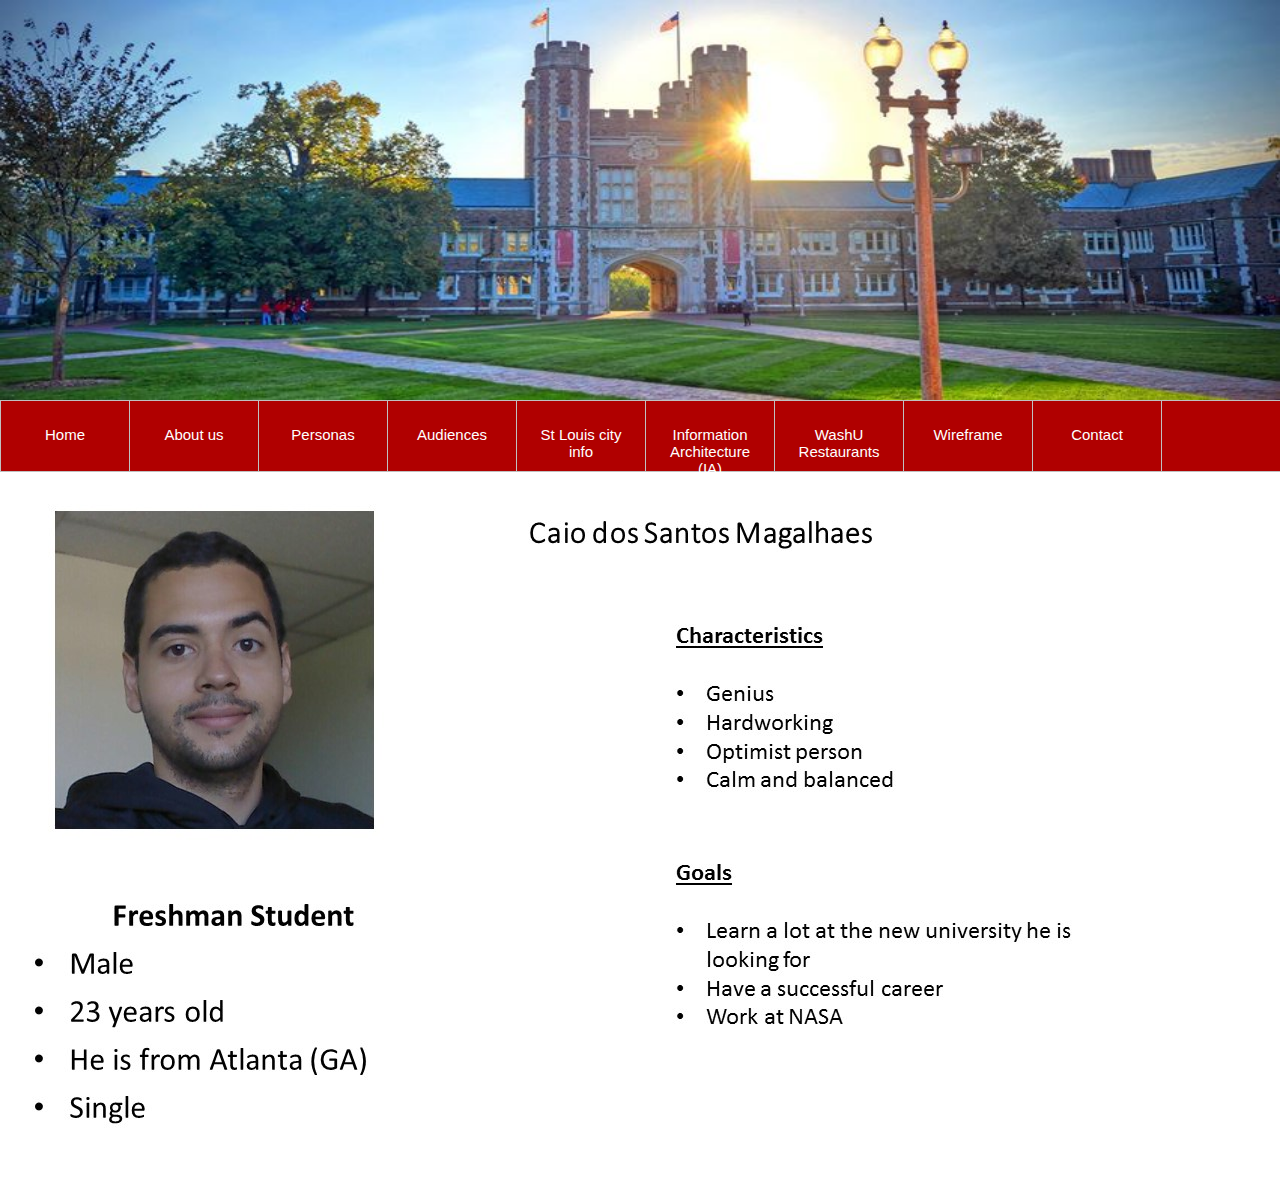
==== pages/Freshman.html @ 8663808c "many changes" ====
<!DOCTYPE html>
<html lang="en-us">
  <head>
    
    <title>Q-a site by henriquegaspar</title>
    <meta name="viewport" content="width=device-width, initial-scale=1">
    <link href='https://fonts.googleapis.com/css?family=Open+Sans:400,700' rel='stylesheet' type='text/css'>
    <link rel="stylesheet" type="text/css" href="../stylesheets/stylesheet.css" media="screen">
  </head>

  <body>
   
<section class="page-header">

   <section class="imagenav">
        <ul class="imageGallery">
          <li><a href="#img1" rel="modal:open"><img src="../images/WashU2.jpg"></a></li>
        </ul>
</section>

<nav>
  <ul class="menu">
        <li><a href="#">Home</a></li>
        <li><a href="#">About us</a></li>
            <li><a>Personas</a>
                <ul>
                      <li><a href="../pages/Freshman.html">Freshman</a></li>
                      <li><a href="../pages/Transfer.html">Transfer student</a></li>
                      <li><a href="../pages/International.html">International student</a></li>                    
                </ul>
            </li>
               <li><a>Audiences</a>
                <ul>
                      <li><a href="../pages/Freshmanpage.html">Freshman</a></li>
                      <li><a href="../pages/Transferpage.html">Transfer student</a></li>
                      <li><a href="../pages/Internationalpage.html">International student</a></li>                   
                </ul>

        <li><a href="#">St Louis city info</a></li>  
        <li><a href="images/Information_Architecture.png">Information Architecture (IA)</a></li>
        <li><a href="#">WashU Restaurants</a></li>
        <li><a href="../pages/wireframe.html">Wireframe</a></li>
        <li><a href="#">Contact</a></li>    

</ul>
</nav>
</section>

<section class="gallery">
        <ul class="imageGallery">
          <li><a href="#img1" rel="modal:open"><img src="../images/Freshman.jpg"></a></li>
        </ul>
</section>


<footer>
   
</footer>
  
  </body>

</html>
---- stylesheets/stylesheet.css ----
*{
  padding: 0px;
  margin: 0px;
  list-style: none;
}

body{
font-family: arial, helvetica, sans-serif;
font-size: 12px;
}
 
.menu{
font-size:15px;
color: white;
list-style:none;
width: 100%;
background: #B00000;
border:1px solid #c0c0c0;
float:left;
}

.menu li{
position:relative;
float:left;
border-right:1px solid #c0c0c0;
width: 10%;
height: 50px;
text-align: center;
padding-top: 20px;

}

.menu li a{color: white;
 text-decoration:none; padding:5px 10px; display:block;}
 
.menu li a:hover{
background:#B00000; 
color:#fff;  
text-shadow:0px 0px 5px #fff; 
}

.menu li  ul{
position:absolute;
top:25px;
left:0;
background-color:#B00000;
display:none;
} 

.menu li:hover ul, .menu li.over ul{display:block;}

.menu li ul li{
border:1px solid #c0c0c0;
display:block;
width:190px;
}

.imagenav {

width:100%;
height:400px;
}

.imagenav img{ 
width:100%;
height:400px;
}

.universityimage img{ 

height:400px;
}
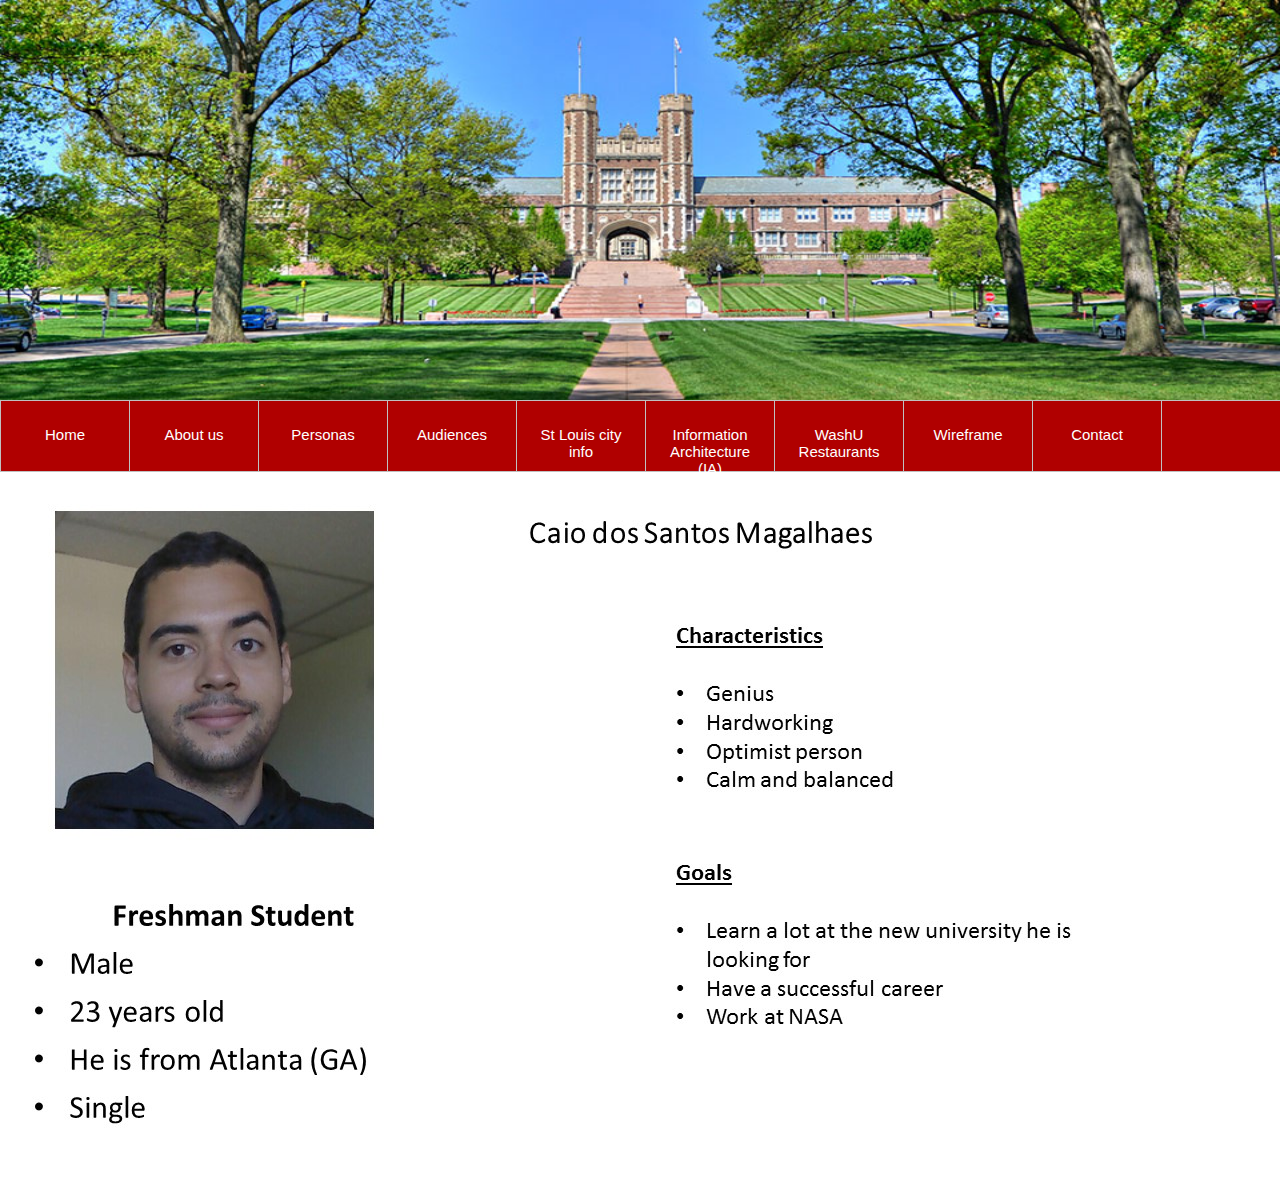
==== commit ff9930a7: "mil coisas" ====
--- a/pages/Freshman.html
+++ b/pages/Freshman.html
@@ -14,36 +14,38 @@
 
    <section class="imagenav">
         <ul class="imageGallery">
-          <li><a href="#img1" rel="modal:open"><img src="../images/WashU2.jpg"></a></li>
+          <li><a href="#img1" rel="modal:open"><img src="../images/WashU3.jpg"></a></li>
         </ul>
-</section>
+   </section>
 
-<nav>
-  <ul class="menu">
-        <li><a href="#">Home</a></li>
-        <li><a href="#">About us</a></li>
-            <li><a>Personas</a>
-                <ul>
-                      <li><a href="../pages/Freshman.html">Freshman</a></li>
-                      <li><a href="../pages/Transfer.html">Transfer student</a></li>
-                      <li><a href="../pages/International.html">International student</a></li>                    
-                </ul>
-            </li>
-               <li><a>Audiences</a>
-                <ul>
-                      <li><a href="../pages/Freshmanpage.html">Freshman</a></li>
-                      <li><a href="../pages/Transferpage.html">Transfer student</a></li>
-                      <li><a href="../pages/Internationalpage.html">International student</a></li>                   
-                </ul>
+ <nav>
+    <ul class="menu">
+        <li><a href="../index.html">Home</a></li>
+        <li><a href="../pages/aboutus.html">About us</a></li>
+        <li><a>Personas</a>
+          <ul>
+             <li><a href="../pages/Freshman.html">Freshman</a></li>
+             <li><a href="../pages/Transfer.html">Transfer student</a></li>
+             <li><a href="../pages/International.html">International student</a></li>                    
+          </ul>
+        </li>
+        <li><a>Audiences</a>
+          <ul>
+             <li><a href="../pages/Freshmanpage.html">Freshman</a></li>
+             <li><a href="../pages/Transferpage.html">Transfer student</a></li>
+             <li><a href="../pages/Internationalpage.html">International student</a></li>                   
+         </ul>
+        </li>
 
-        <li><a href="#">St Louis city info</a></li>  
-        <li><a href="images/Information_Architecture.png">Information Architecture (IA)</a></li>
-        <li><a href="#">WashU Restaurants</a></li>
+        <li><a href="../pages/stlouisinfo.html">St Louis city info</a></li>   
+        <li><a href="../pages/informationarchitecture.html">Information Architecture (IA)</a></li>
+        <li><a href="../pages/restaurants.html">WashU Restaurants</a></li>
         <li><a href="../pages/wireframe.html">Wireframe</a></li>
-        <li><a href="#">Contact</a></li>    
+        <li><a href="../pages/contact.html">Contact</a></li>    
 
-</ul>
-</nav>
+    </ul>
+  </nav>
+
 </section>
 
 <section class="gallery">
--- a/stylesheets/stylesheet.css
+++ b/stylesheets/stylesheet.css
@@ -71,3 +71,67 @@
 height:400px;
 }
 
+.south40 img{ 
+
+height:450px;
+width: 45%;
+}
+
+.library img{ 
+
+height:400px;
+width: 35%;
+}
+
+.grad img{ 
+
+height:500px;
+width: 45%;
+}
+
+.paragraph{
+	font-size: 20px;
+}
+
+.city img{
+width:100%;
+height:600px;
+}
+
+.busch img{
+width:100%;
+height:700px;
+}
+
+.hometext{
+	margin-top: 150px;
+	margin-bottom: 200px;
+	text-align: center;
+}
+
+#img1{
+	margin-top: 100px;
+}
+
+.aboutustext{
+	margin-top: 50px;
+	font-size: 20px;
+}
+
+.aboutusimg img{
+	width:100%;
+    height:800px;
+}
+
+/*Tables*/
+table {
+	font-size: 20px;
+	margin-top: 100px;
+    width: 100%;
+    border-collapse: collapse;
+    border-spacing: 0;
+}
+
+table tr th {
+  border-bottom: 1px solid #999;
+}
